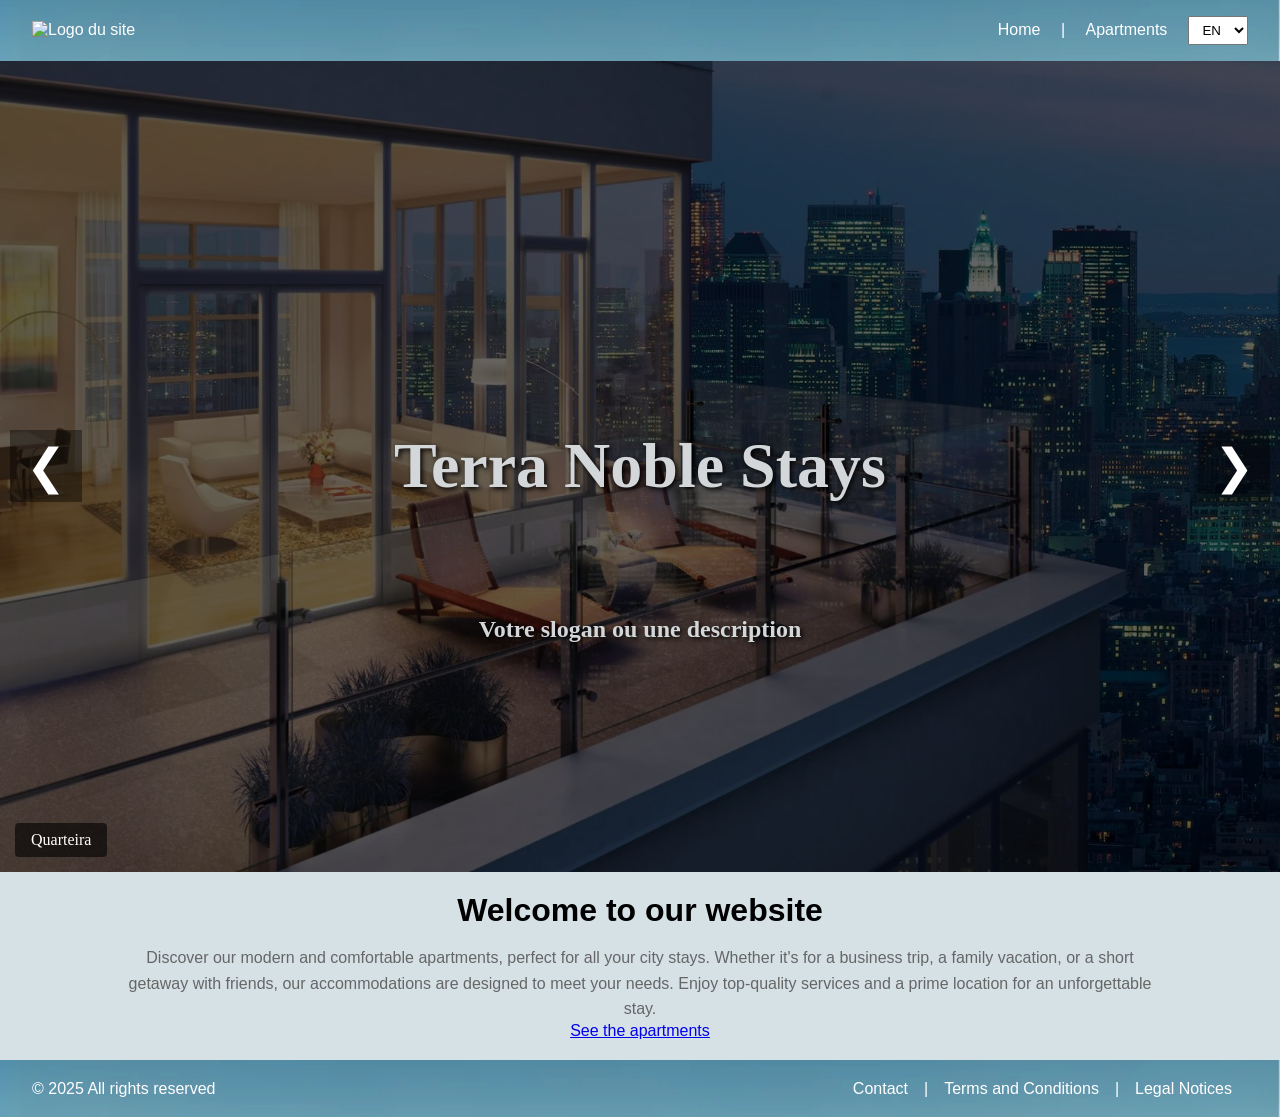
==== index.html @ d698370a "Premier commit" ====
<!DOCTYPE html>
<html lang="en">
<head>
  <meta charset="UTF-8" />
  <meta name="viewport" content="width=device-width, initial-scale=1.0" />
  <title>Location Appartements</title>
  
  <!-- CSS de la page -->
  <link rel="stylesheet" href="css\shared.css" />
  <link rel="stylesheet" href="css/index.css" />
  <!-- CSS de la navbar et footer (optionnel si inclus dedans) -->
  <link rel="stylesheet" href="css/navbar.css" />
  <link rel="stylesheet" href="css/footer.css" />
</head>

<body>
  <!-- 🔼 Chargement dynamique de la navbar -->
  <div id="navbar-container"></div>

  <section id="carousel-section">
    <div class="banner">
      <h1>Terra Noble Stays</h1>
      <h3>Votre slogan ou une description</h3>
  
      <div class="carousel">
        <div class="carousel-images">
          <div class="carousel-image-wrapper">
            <img src="images/appartement1.png" alt="Appartement 1" class="carousel-image">
            <div class="overlay"></div>
            <div class="image-caption">Quarteira</div>
          </div>
          <div class="carousel-image-wrapper">
            <img src="images/appartement2.png" alt="Appartement 2" class="carousel-image">
            <div class="overlay"></div>
            <div class="image-caption">Vilamoura</div>
          </div>
          <div class="carousel-image-wrapper">
            <img src="images/appartement3.png" alt="Appartement 3" class="carousel-image">
            <div class="overlay"></div>
            <div class="image-caption">Olhao</div>
          </div>
        </div>
      </div>
    </div>
  
    <button class="carousel-prev">&#10094;</button>
    <button class="carousel-next">&#10095;</button>
  </section>
  



  <!-- 📝 Texte de présentation -->
  <section class="presentation">
    <h2 data-i18n="index_intro_title"></h2>
    <p data-i18n="index_intro_text"></p>
    <a href="list-appartements.html" class="cta-button" data-i18n="index_see_apartments"></a>
  </section>

  <!-- 🔽 Chargement dynamique du footer -->
  <div id="footer-container"></div>

  <!-- Fichiers JavaScript -->
  <script src="js/translation.js"></script>
  <script src="js/main.js"></script>
</body>
</html>
---- css/index.css ----
/* Conteneur de la section du carrousel */
#carousel-section {
    position: relative;
}

/* Overlay */
.overlay {
    position: absolute;
    top: 0;
    left: 0;
    right: 0;
    bottom: 0;
    background: rgba(0, 0, 0, 0.6);  /* Ombre semi-transparente */
    z-index: 1;  /* L'overlay est derrière le titre et le sous-titre, mais devant le carrousel */
}

/* Carrousel */
.carousel {
    position: relative;
    width: 100%;  /* Le carrousel prend toute la largeur de son conteneur parent */
    height: 90.15vh;  /* Hauteur du carrousel en pourcentage de la hauteur de la fenêtre (viewport) */
    overflow: hidden;  /* Cache les parties des images qui débordent */
}

/* Conteneur des images du carrousel */
.carousel-images {
    display: flex;  /* Aligne les images horizontalement */
    width: 100%;  /* Le conteneur prend toute la largeur du carrousel */
    height: 100%;  /* La hauteur du conteneur prend toute la hauteur du carrousel */
    transition: transform 0.5s ease-in-out;  /* Transition fluide lors du changement d'image */
}

/* Styles pour chaque image du carrousel */
.carousel-image {
    flex-shrink: 0;  /* Empêche les images de se rétrécir */
    width: 100%;  /* Les images occupent toute la largeur du carrousel */
    height: 100%;  /* Les images occupent toute la hauteur du carrousel */
    object-fit: cover;  /* Garde l'aspect sans distorsion */
}

/* Boutons de navigation du carrousel */
.carousel-prev, .carousel-next {
    position: absolute;
    top: 50%;
    transform: translateY(-50%);
    font-size: 3rem;
    color: white;
    background-color: rgba(0, 0, 0, 0.4); /* Fond semi-transparent */
    border: none;
    padding: 0.5rem 1rem;
    cursor: pointer;
    z-index: 10;  /* Les boutons sont au-dessus de l'overlay */
    transition: background-color 0.3s;
}

/* Positionnement des boutons à gauche et à droite */
.carousel-prev {
    left: 10px;
}

.carousel-next {
    right: 10px;
}

/* Effet au survol des boutons */
.carousel-prev:hover,
.carousel-next:hover {
    background-color: rgba(0, 0, 0, 0.7); /* Plus visible au survol */
}

/* Titres (comme h1 et h3) */
.banner h1, .banner h3 {
    text-align: center;
    position: absolute;
    font-family: 'Playfair Display', serif;
    z-index: 2;  /* Les titres sont au-dessus de l'overlay */
    color: #d3d7d9;
    text-shadow: 2px 2px 5px rgba(0, 0, 0, 1);
}

.banner h1 {
    font-size: 4rem; 
    top: 50%;
    left: 50%;
    transform: translate(-50%, -50%);
}

.banner h3 {
    top: 70%;
    left: 50%;
    transform: translate(-50%, -50%);
}

.carousel-images {
    display: flex;
    width: 100%;
    height: 100%;
    transition: transform 0.5s ease-in-out;
  }
  
  .carousel-image-wrapper {
    flex-shrink: 0;
    width: 100%;
    height: 100%;
    position: relative;
  }
  
  .carousel-image {
    width: 100%;
    height: 100%;
    object-fit: cover;
    display: block;
  }
  
  .image-caption {
    position: absolute;
    bottom: 15px;
    left: 15px;
    background-color: rgba(0, 0, 0, 0.6);
    color: white;
    padding: 0.5rem 1rem;
    font-size: 1rem;
    font-family: 'Playfair Display', serif;
    border-radius: 4px;
    z-index: 10;
  }
  

/* Conteneur du carrousel fin */

/* Conteneur du presentation */
.presentation h2 {
    font-size: 2rem; 
    font-weight: bold;
    margin-bottom: 1rem;
  }

.presentation {
    text-align: center;
    margin-top: 20px;
    margin-bottom: 20px;
    width: 80%;
    margin-left: auto;
    margin-right: auto;
}
---- css/navbar.css ----
.navbar {
    padding: 1rem 2rem;
    display: flex;
    justify-content: space-between;
    align-items: center;
    background-image: url('../images/fade.png');
    background-size: cover; 
    background-position: center; 
    color: #ffff;
}
  
.logo {
    height: 40px;
}
  
  .navbar-right a {
    margin: 0 1rem;
    text-decoration: none;
    color: #ffffff;
    transition: color 0.3s ease;
    }

  .navbar-right a:hover {
     color: #cccccc;
}
    
  #languageSwitcher {
    padding: 0.3rem 0.6rem;
  }
---- css/footer.css ----
/* css/footer.css */
.footer {
    padding: 1rem 2rem;
    display: flex;
    justify-content: space-between;
    align-items: center;
    background-image: url('../images/fade.png');
    background-size: cover; 
    background-position: center; 
    color: #ffff;
  }

  .footer p {
    color: white;
  }  

  .footer-links {
    list-style: none;
    display: flex;
    gap: 1rem;
    padding: 0;
    margin: 0;
  }
  
  .footer-links li::after {
    content: "|";
    margin-left: 1rem;
    color: white;
  }
  
  .footer-links li:last-child::after {
    content: "";
  }

  .footer a {
    color: white;
    text-decoration: none;
    transition: color 0.3s ease;
  }
  
  .footer a:hover {
    color: #cccccc;
  }
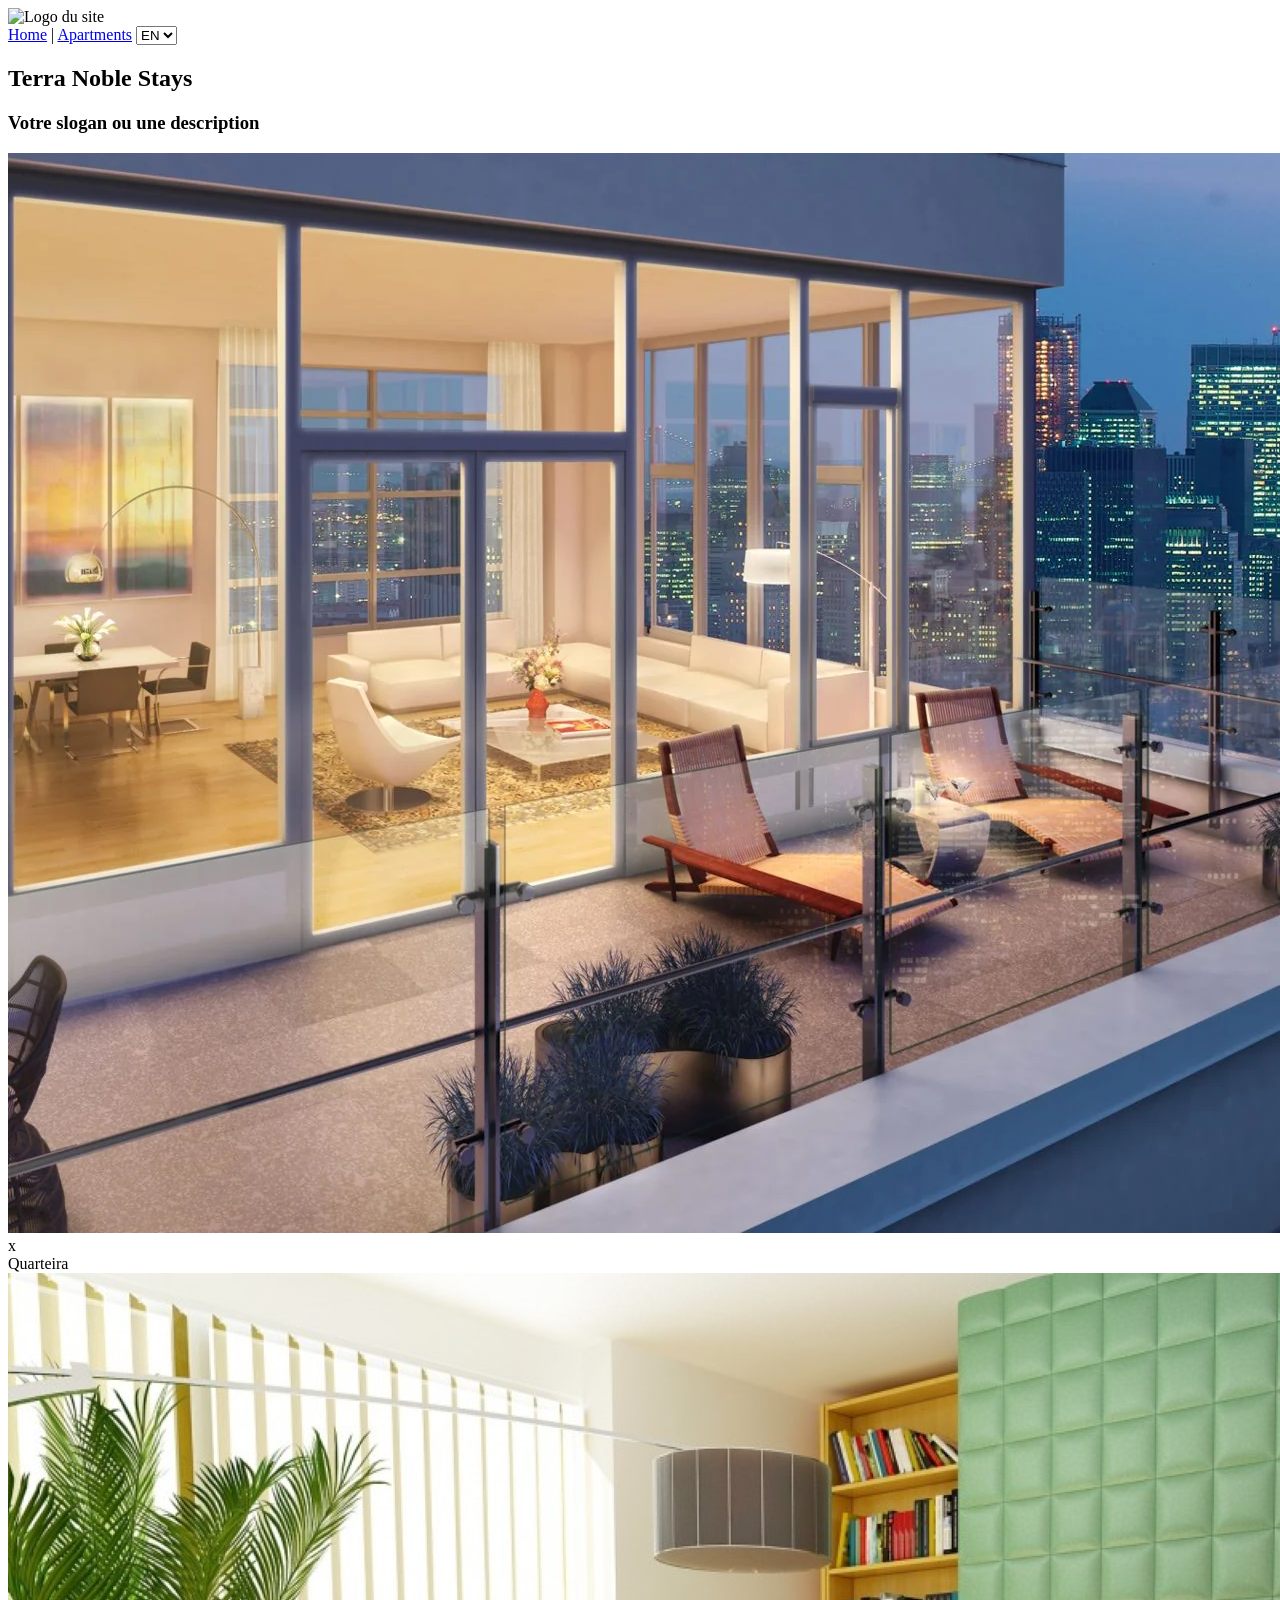
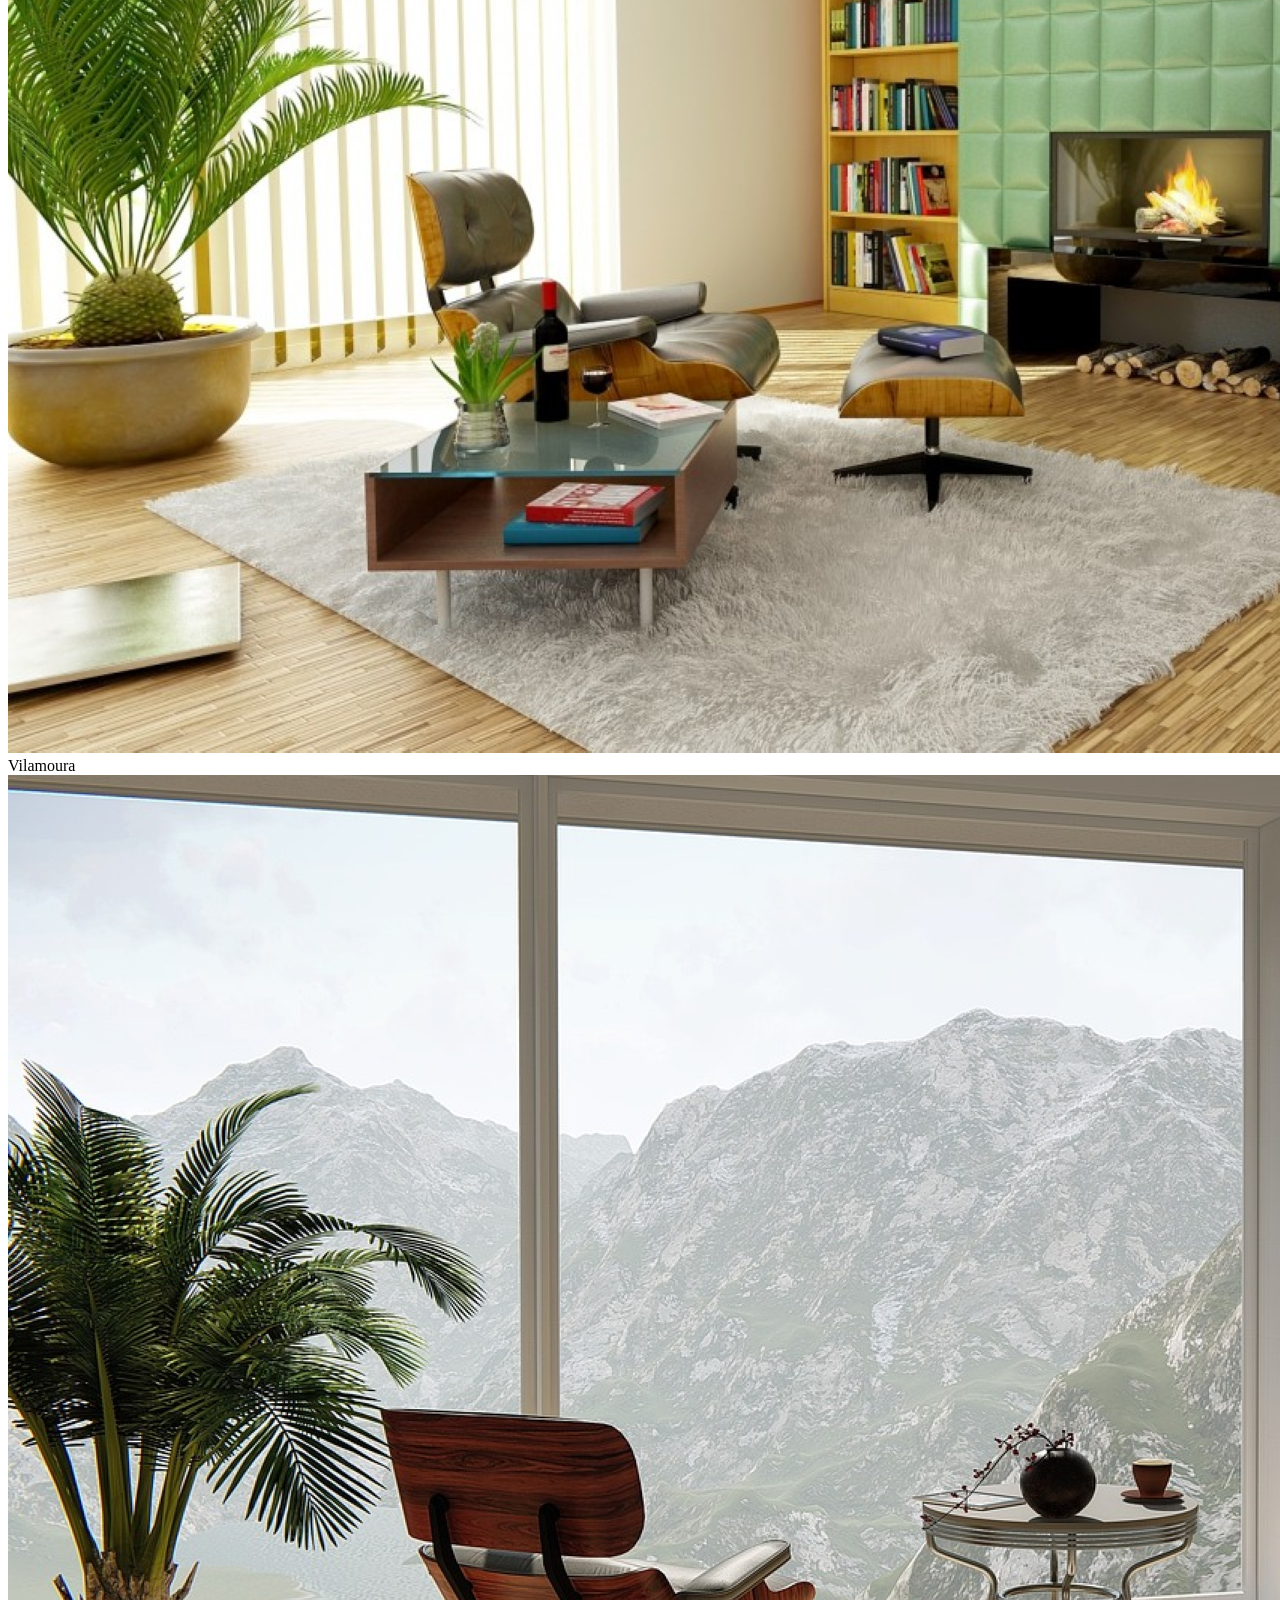
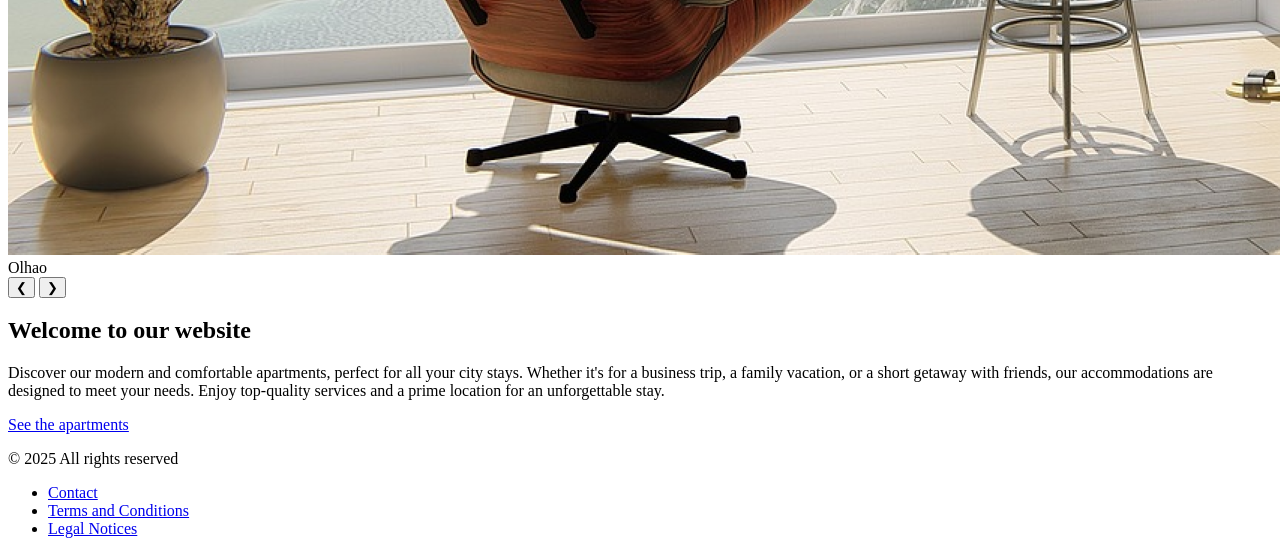
==== commit cb75fcef: "debbug3" ====
--- a/index.html
+++ b/index.html
@@ -1,17 +1,6 @@
 <!DOCTYPE html>
 <html lang="en">
-<head>
-  <meta charset="UTF-8" />
-  <meta name="viewport" content="width=device-width, initial-scale=1.0" />
-  <title>Location Appartements</title>
-  
-  <!-- CSS de la page -->
-  <link rel="stylesheet" href="css\shared.css" />
-  <link rel="stylesheet" href="css/index.css" />
-  <!-- CSS de la navbar et footer (optionnel si inclus dedans) -->
-  <link rel="stylesheet" href="css/navbar.css" />
-  <link rel="stylesheet" href="css/footer.css" />
-</head>
+    <div id="header-container"></div>
 
 <body>
   <!-- 🔼 Chargement dynamique de la navbar -->
@@ -26,7 +15,7 @@
         <div class="carousel-images">
           <div class="carousel-image-wrapper">
             <img src="images/appartement1.png" alt="Appartement 1" class="carousel-image">
-            <div class="overlay"></div>
+            <div class="overlay"></div>x
             <div class="image-caption">Quarteira</div>
           </div>
           <div class="carousel-image-wrapper">
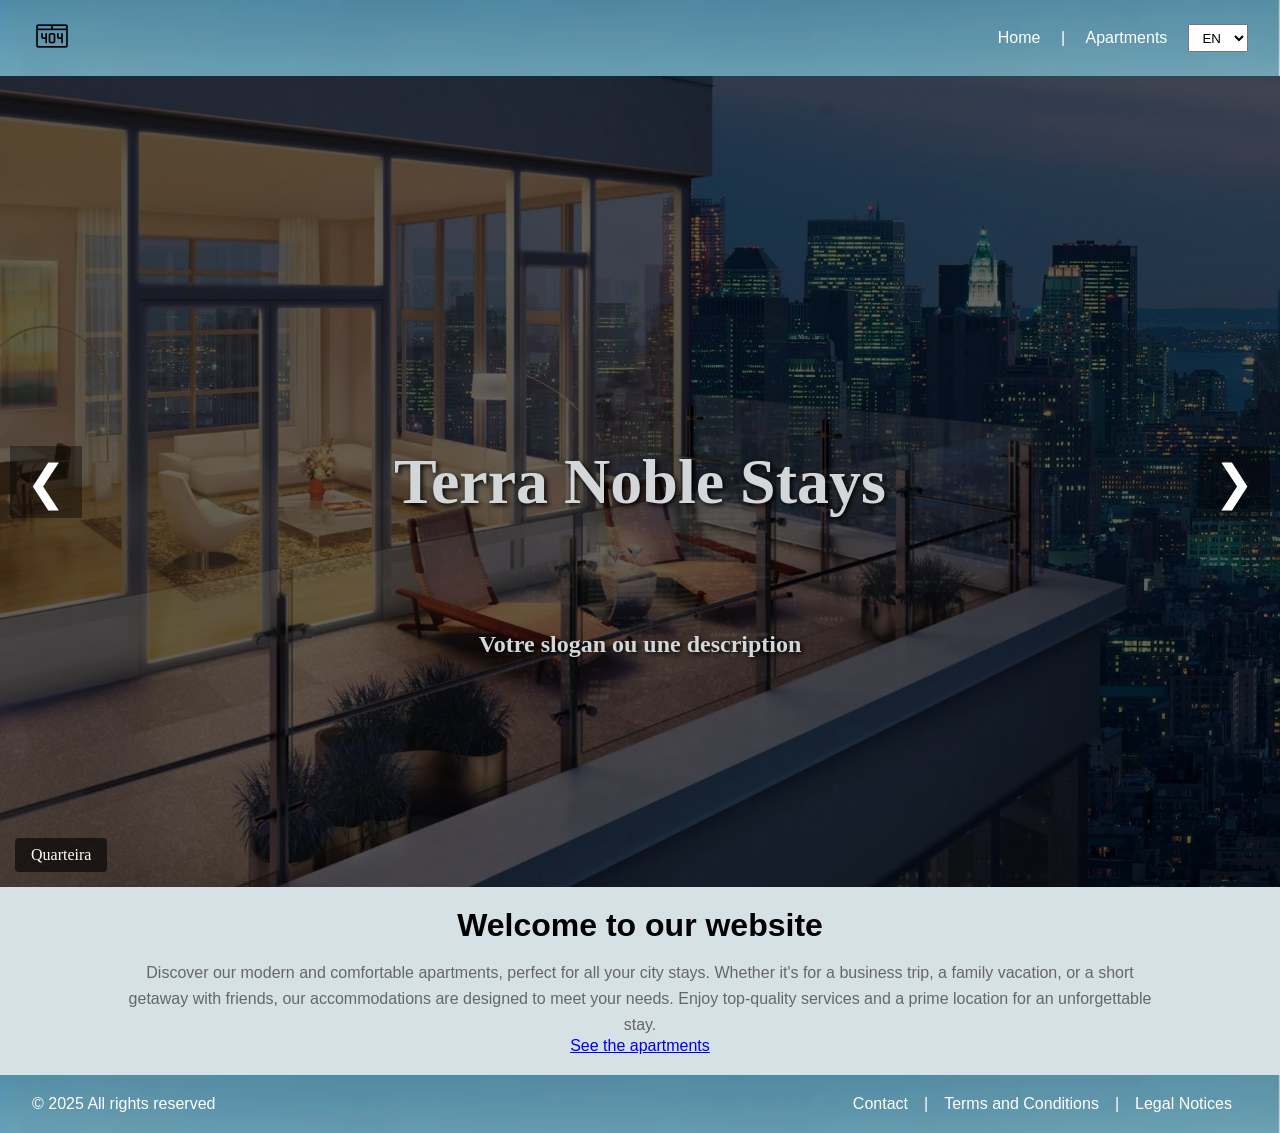
==== commit be6c15b1: "debbug4" ====
--- a/index.html
+++ b/index.html
@@ -1,6 +1,17 @@
 <!DOCTYPE html>
 <html lang="en">
-    <div id="header-container"></div>
+<head>
+  <meta charset="UTF-8" />
+  <meta name="viewport" content="width=device-width, initial-scale=1.0" />
+  <title>Location Appartements</title>
+  
+  <!-- CSS de la page -->
+  <link rel="stylesheet" href="/css/shared.css" />
+  <link rel="stylesheet" href="/css/index.css" />
+  <!-- CSS de la navbar et footer (optionnel si inclus dedans) -->
+  <link rel="stylesheet" href="/css/navbar.css" />
+  <link rel="stylesheet" href="/css/footer.css" />
+</head>
 
 <body>
   <!-- 🔼 Chargement dynamique de la navbar -->
--- a/css/shared.css
+++ b/css/shared.css
@@ -0,0 +1,27 @@
+/* Reset global */
+html {
+    font-size: 16px; /* Valeur par défaut */
+}
+
+* {
+    margin: 0;
+    padding: 0;
+    box-sizing: border-box;
+}
+
+body {
+    font-family: Arial, sans-serif;
+    background-color: #d6e1e6;
+    
+}
+
+h3 {
+    font-size: 1.5rem;
+    color: #003366; 
+}
+
+p {
+    color: #666;
+    line-height: 1.6;
+}
+  
--- a/css/index.css
+++ b/css/index.css
@@ -0,0 +1,147 @@
+/* Conteneur de la section du carrousel */
+#carousel-section {
+    position: relative;
+}
+
+/* Overlay */
+.overlay {
+    position: absolute;
+    top: 0;
+    left: 0;
+    right: 0;
+    bottom: 0;
+    background: rgba(0, 0, 0, 0.6);  /* Ombre semi-transparente */
+    z-index: 1;  /* L'overlay est derrière le titre et le sous-titre, mais devant le carrousel */
+}
+
+/* Carrousel */
+.carousel {
+    position: relative;
+    width: 100%;  /* Le carrousel prend toute la largeur de son conteneur parent */
+    height: 90.15vh;  /* Hauteur du carrousel en pourcentage de la hauteur de la fenêtre (viewport) */
+    overflow: hidden;  /* Cache les parties des images qui débordent */
+}
+
+/* Conteneur des images du carrousel */
+.carousel-images {
+    display: flex;  /* Aligne les images horizontalement */
+    width: 100%;  /* Le conteneur prend toute la largeur du carrousel */
+    height: 100%;  /* La hauteur du conteneur prend toute la hauteur du carrousel */
+    transition: transform 0.5s ease-in-out;  /* Transition fluide lors du changement d'image */
+}
+
+/* Styles pour chaque image du carrousel */
+.carousel-image {
+    flex-shrink: 0;  /* Empêche les images de se rétrécir */
+    width: 100%;  /* Les images occupent toute la largeur du carrousel */
+    height: 100%;  /* Les images occupent toute la hauteur du carrousel */
+    object-fit: cover;  /* Garde l'aspect sans distorsion */
+}
+
+/* Boutons de navigation du carrousel */
+.carousel-prev, .carousel-next {
+    position: absolute;
+    top: 50%;
+    transform: translateY(-50%);
+    font-size: 3rem;
+    color: white;
+    background-color: rgba(0, 0, 0, 0.4); /* Fond semi-transparent */
+    border: none;
+    padding: 0.5rem 1rem;
+    cursor: pointer;
+    z-index: 10;  /* Les boutons sont au-dessus de l'overlay */
+    transition: background-color 0.3s;
+}
+
+/* Positionnement des boutons à gauche et à droite */
+.carousel-prev {
+    left: 10px;
+}
+
+.carousel-next {
+    right: 10px;
+}
+
+/* Effet au survol des boutons */
+.carousel-prev:hover,
+.carousel-next:hover {
+    background-color: rgba(0, 0, 0, 0.7); /* Plus visible au survol */
+}
+
+/* Titres (comme h1 et h3) */
+.banner h1, .banner h3 {
+    text-align: center;
+    position: absolute;
+    font-family: 'Playfair Display', serif;
+    z-index: 2;  /* Les titres sont au-dessus de l'overlay */
+    color: #d3d7d9;
+    text-shadow: 2px 2px 5px rgba(0, 0, 0, 1);
+}
+
+.banner h1 {
+    font-size: 4rem; 
+    top: 50%;
+    left: 50%;
+    transform: translate(-50%, -50%);
+}
+
+.banner h3 {
+    top: 70%;
+    left: 50%;
+    transform: translate(-50%, -50%);
+}
+
+.carousel-images {
+    display: flex;
+    width: 100%;
+    height: 100%;
+    transition: transform 0.5s ease-in-out;
+  }
+  
+  .carousel-image-wrapper {
+    flex-shrink: 0;
+    width: 100%;
+    height: 100%;
+    position: relative;
+  }
+  
+  .carousel-image {
+    width: 100%;
+    height: 100%;
+    object-fit: cover;
+    display: block;
+  }
+  
+  .image-caption {
+    position: absolute;
+    bottom: 15px;
+    left: 15px;
+    background-color: rgba(0, 0, 0, 0.6);
+    color: white;
+    padding: 0.5rem 1rem;
+    font-size: 1rem;
+    font-family: 'Playfair Display', serif;
+    border-radius: 4px;
+    z-index: 10;
+  }
+  
+
+/* Conteneur du carrousel fin */
+
+/* Conteneur du presentation */
+.presentation h2 {
+    font-size: 2rem; 
+    font-weight: bold;
+    margin-bottom: 1rem;
+  }
+
+.presentation {
+    text-align: center;
+    margin-top: 20px;
+    margin-bottom: 20px;
+    width: 80%;
+    margin-left: auto;
+    margin-right: auto;
+}
+
+
--- a/css/navbar.css
+++ b/css/navbar.css
@@ -0,0 +1,29 @@
+.navbar {
+    padding: 1rem 2rem;
+    display: flex;
+    justify-content: space-between;
+    align-items: center;
+    background-image: url('../images/fade.png');
+    background-size: cover; 
+    background-position: center; 
+    color: #ffff;
+}
+  
+.logo {
+    height: 40px;
+}
+  
+  .navbar-right a {
+    margin: 0 1rem;
+    text-decoration: none;
+    color: #ffffff;
+    transition: color 0.3s ease;
+    }
+
+  .navbar-right a:hover {
+     color: #cccccc;
+}
+    
+  #languageSwitcher {
+    padding: 0.3rem 0.6rem;
+  }
--- a/css/footer.css
+++ b/css/footer.css
@@ -0,0 +1,44 @@
+/* css/footer.css */
+.footer {
+    padding: 1rem 2rem;
+    display: flex;
+    justify-content: space-between;
+    align-items: center;
+    background-image: url('../images/fade.png');
+    background-size: cover; 
+    background-position: center; 
+    color: #ffff;
+  }
+
+  .footer p {
+    color: white;
+  }  
+
+  .footer-links {
+    list-style: none;
+    display: flex;
+    gap: 1rem;
+    padding: 0;
+    margin: 0;
+  }
+  
+  .footer-links li::after {
+    content: "|";
+    margin-left: 1rem;
+    color: white;
+  }
+  
+  .footer-links li:last-child::after {
+    content: "";
+  }
+
+  .footer a {
+    color: white;
+    text-decoration: none;
+    transition: color 0.3s ease;
+  }
+  
+  .footer a:hover {
+    color: #cccccc;
+  }
+  
